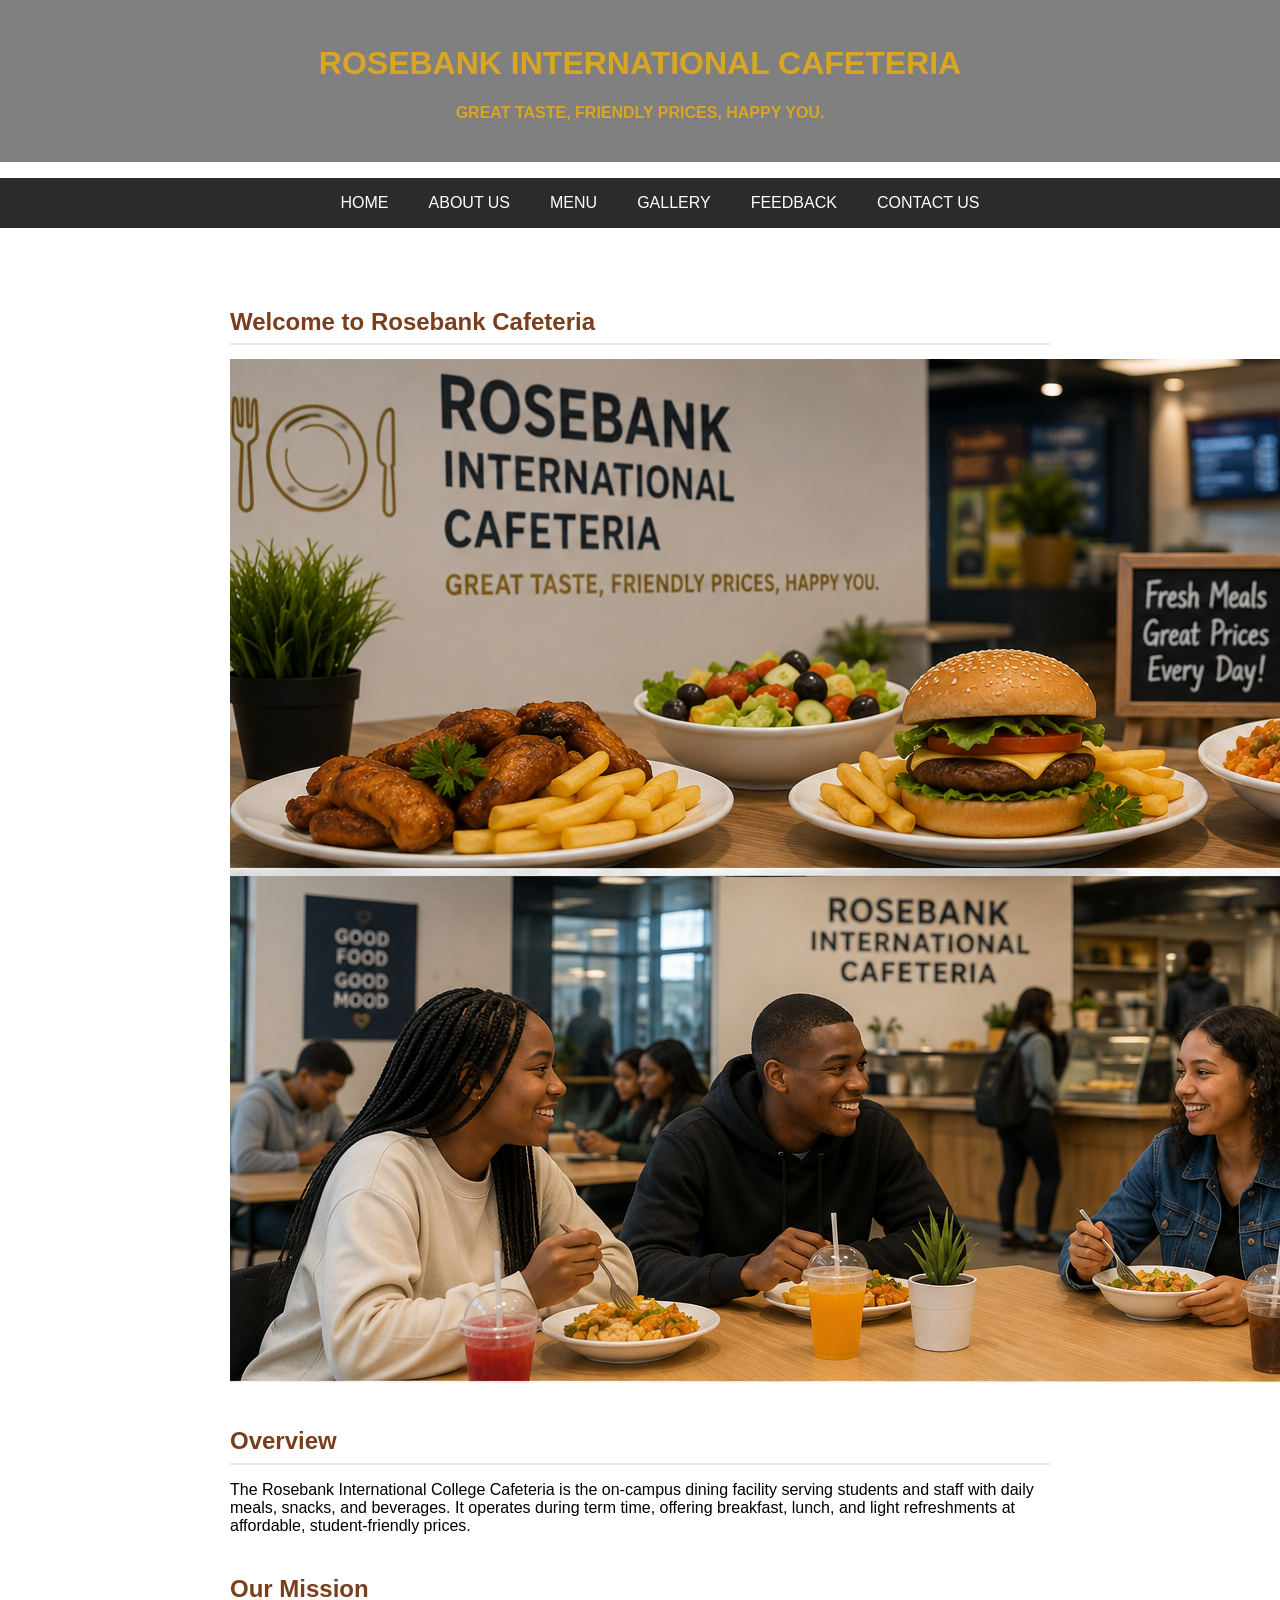
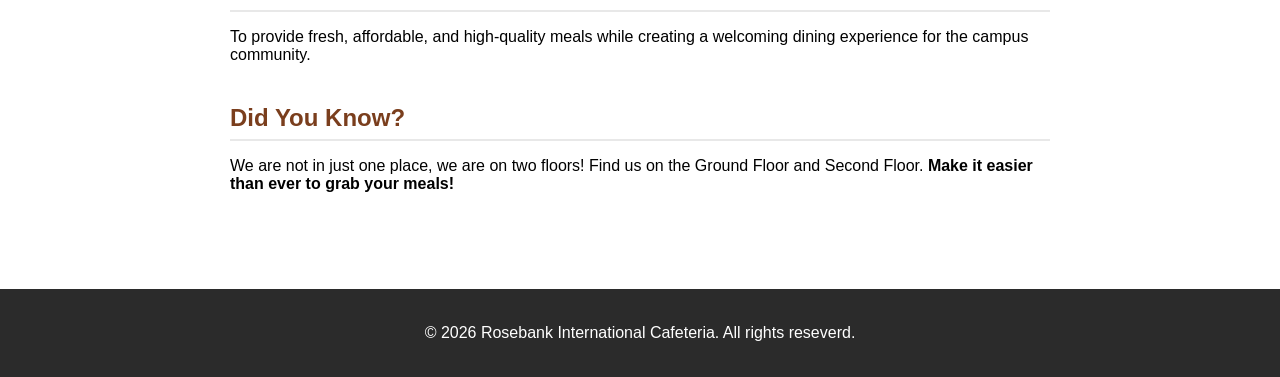
==== about.html @ f378059f "Added Content to index.html" ====
<!DOCTYPE html>
<html lang="en">
<head>
    <meta charset="UTF-8">
    <meta name="viewport" content="width=device-width, initial-scale=1.0">
    <title>Rosebank International Cafeteria | HOME</title>
    <link rel="stylesheet" href="css/style.css">
</head>
<body>
    
    <header>
        <h1>ROSEBANK INTERNATIONAL CAFETERIA</h1>
    <p><b>GREAT TASTE, FRIENDLY PRICES, HAPPY YOU. </b></p>
    </header>
    <nav>
        <ul>
            <li><a href="index.html">HOME</a></li>
            <li><a href="about.html">ABOUT US</a></li>
            <li><a href="menu.html">MENU</a></li>
            <li><a href="gallery.html">GALLERY</a></li>
            <li><a href="feedback.html">FEEDBACK</a></li>
            <li><a href="contact.html">CONTACT US</a></li>
        </ul>
    </nav>

    <main>
        <section>
            <h2>Welcome to Rosebank Cafeteria</h2>
            <img src="image/Homepage.png" alt="">
        </section>

        <section>
            <h2>Overview</h2>
            <p>The Rosebank International College Cafeteria is the on-campus dining facility serving students and
                staff with daily meals, snacks, and beverages. It operates during term time, offering breakfast,
                lunch, and light refreshments at affordable, student-friendly prices.
            </p>
        </section>

        <section>
            <h2>Our Mission</h2>
            <p>To provide fresh, affordable, and high-quality meals while creating
                a welcoming dining experience for the campus community.
            </p>
        </section>

        <section>
            <h2>Did You Know?</h2>
            <p>We are not in just one place, we are on two floors!
                Find us on the Ground Floor and Second Floor.
                <strong>Make it easier than ever to grab your meals!</strong>
            </p>
        </section>
    </main>

    <footer>
        <p>&copy; 2026 Rosebank International Cafeteria. All rights reseverd.</p>
    </footer>

</body>
</html>
---- css/style.css ----
body {
    font-family: Arial, Helvetica, sans-serif;
    margin: 0%;
    padding: 0%;
}

a {
    color: blue;
    text-decoration: none;
}

header {
    background-color: #808080;
    color: goldenrod;
    text-align: center;
    padding: 1.5em 1em;
}

nav {
    background-color: #2b2b2b;
}

nav ul {
    list-style: none;
    display: flex;
    flex-wrap: wrap;
    justify-content: center;
}

nav li {
    margin: 0%;
}

nav a {
    display: block;
    color: #ffff;
    padding: 1em 1.25em;
}

nav a:hover {
    background-color: #7a581d;
}

main {
    max-width: 900px;
    margin: auto;
    padding: 1.5em;
}

section {
    margin: 2.5em;
}

section h2 {
    color: #7a3e1d;
    border-bottom: 2px solid #e8e8e8;
    padding-bottom: 0.3em;
    margin-bottom: 0.6em;
}

section ul {
    padding left: 1.5em;
}

section li {
    padding-bottom: 0.4em;
}

footer {
    background-color: #2b2b2b;
    color: #ffff;
    text-align: center;
    padding: 1.2em;
    margin-top: 2em;
}
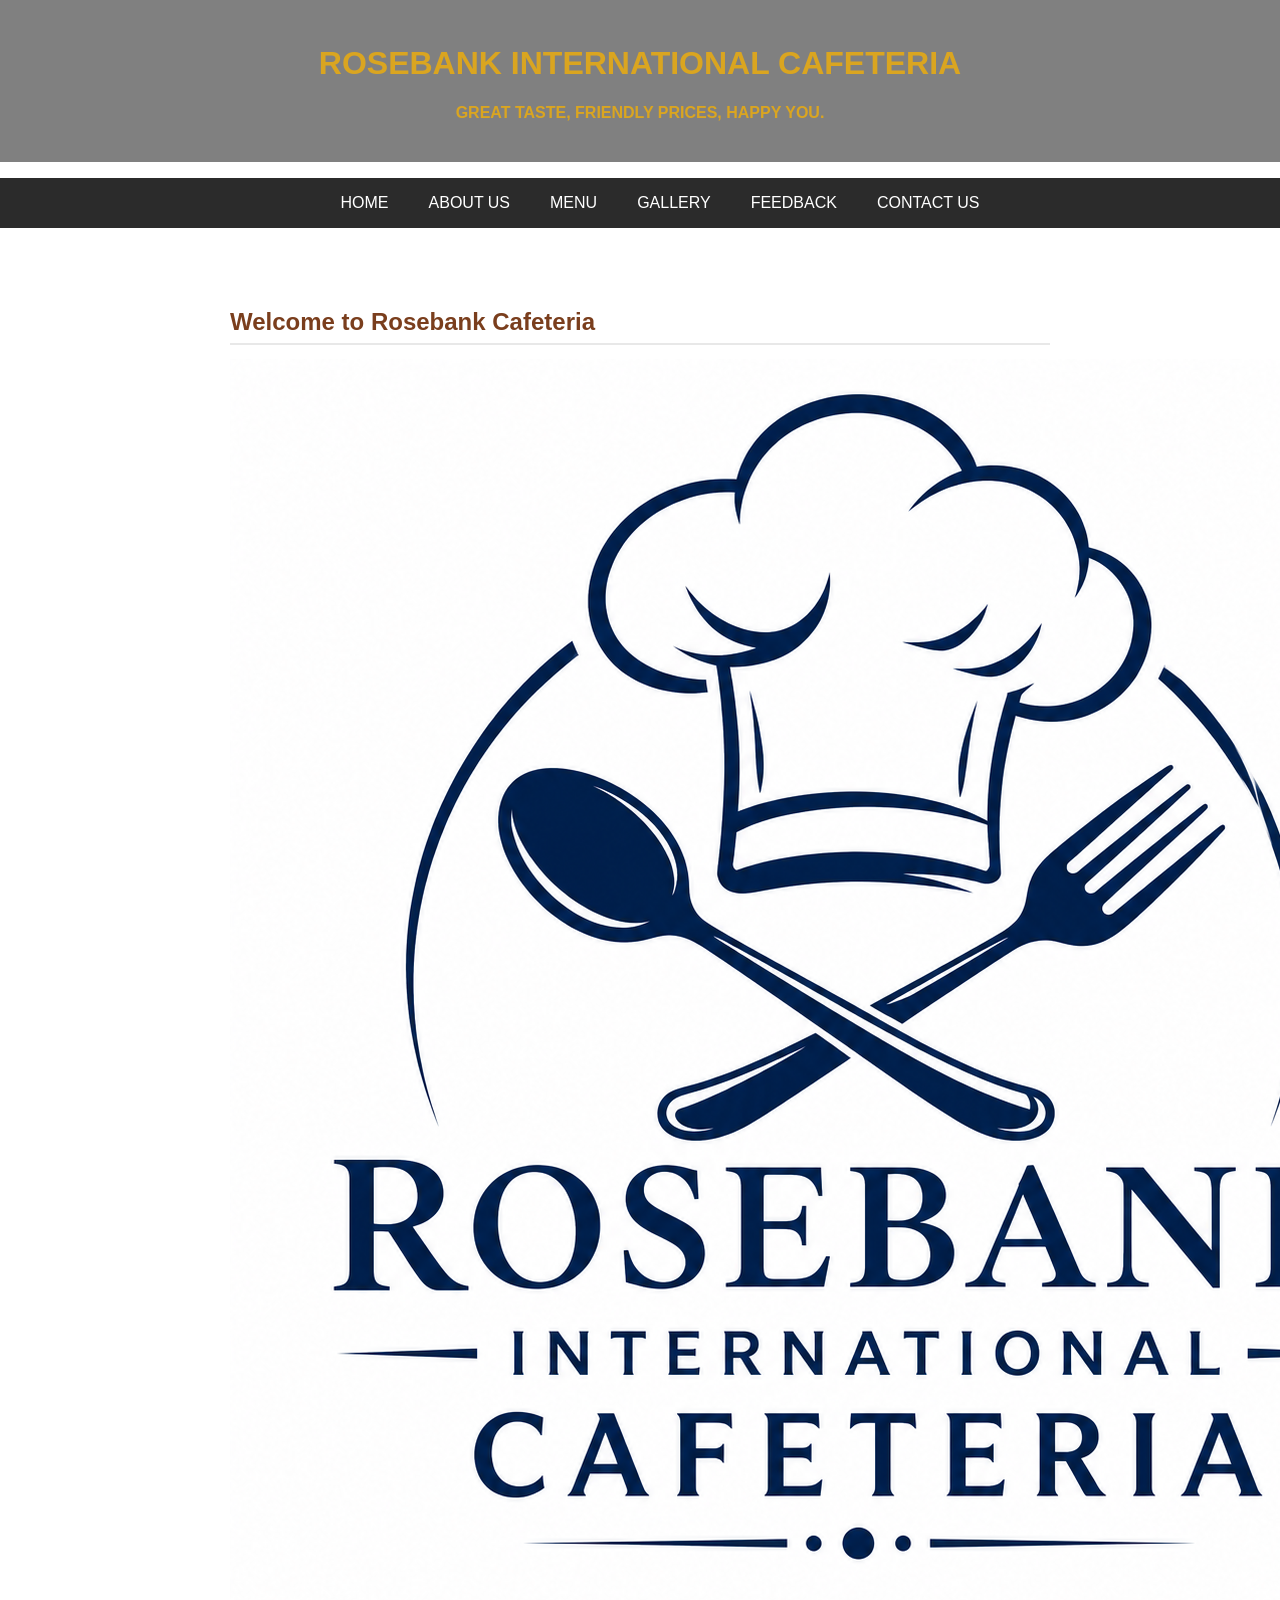
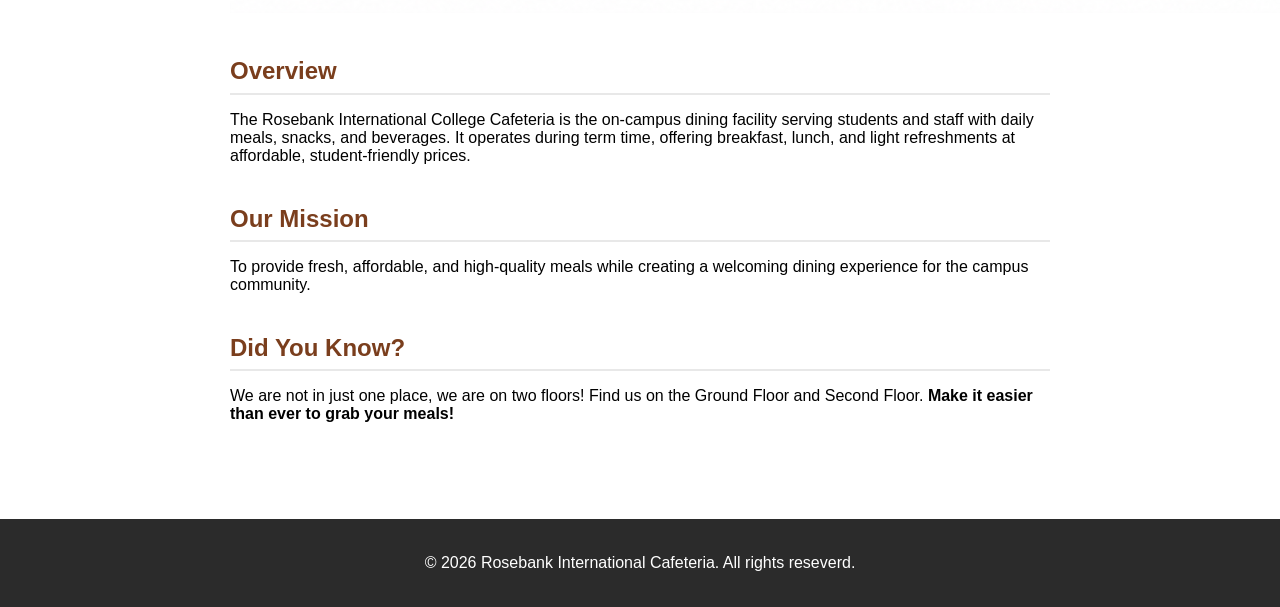
==== commit 071472a3: "Finalised all pages, styling and website features" ====
--- a/about.html
+++ b/about.html
@@ -26,7 +26,7 @@
     <main>
         <section>
             <h2>Welcome to Rosebank Cafeteria</h2>
-            <img src="image/Homepage.png" alt="">
+            <img src="image/AboutGeneratedimage.png" alt="">
         </section>
 
         <section>
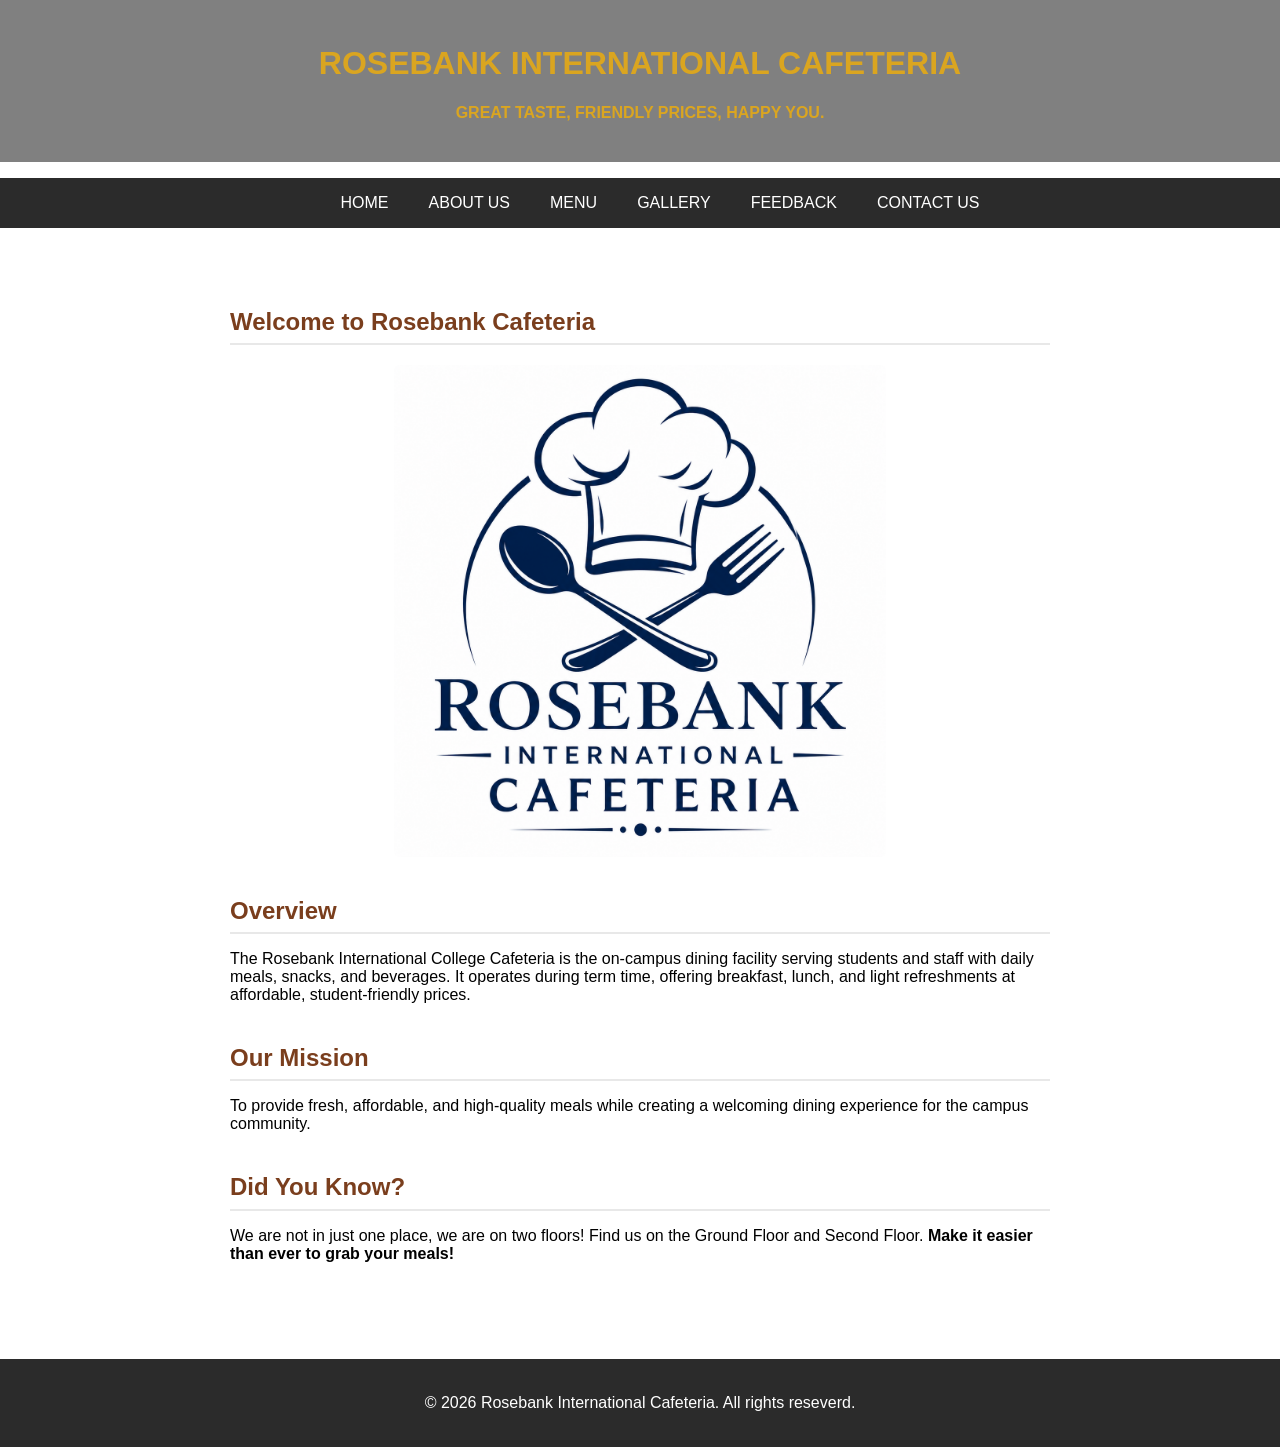
==== commit 8e378c69: "Fixed alt text and added page-image class" ====
--- a/about.html
+++ b/about.html
@@ -3,7 +3,7 @@
 <head>
     <meta charset="UTF-8">
     <meta name="viewport" content="width=device-width, initial-scale=1.0">
-    <title>Rosebank International Cafeteria | HOME</title>
+    <title>Rosebank International Cafeteria | ABOUT US</title>
     <link rel="stylesheet" href="css/style.css">
 </head>
 <body>
@@ -26,7 +26,7 @@
     <main>
         <section>
             <h2>Welcome to Rosebank Cafeteria</h2>
-            <img src="image/AboutGeneratedimage.png" alt="">
+            <img src="image/AboutGeneratedimage.png" alt="About" class="page-image">
         </section>
 
         <section>
--- a/css/style.css
+++ b/css/style.css
@@ -72,4 +72,20 @@
     text-align: center;
     padding: 1.2em;
     margin-top: 2em;
+}
+
+img {
+    max-width: 100%;
+    height: auto;
+    display: block;
+    border-radius: 6px;
+    margin: 0.75em 0;
+}
+
+.page-image {
+    width: 60%;
+    max-width: 600px;
+    height: auto;
+    display: block;
+    margin: 20px auto;
 }
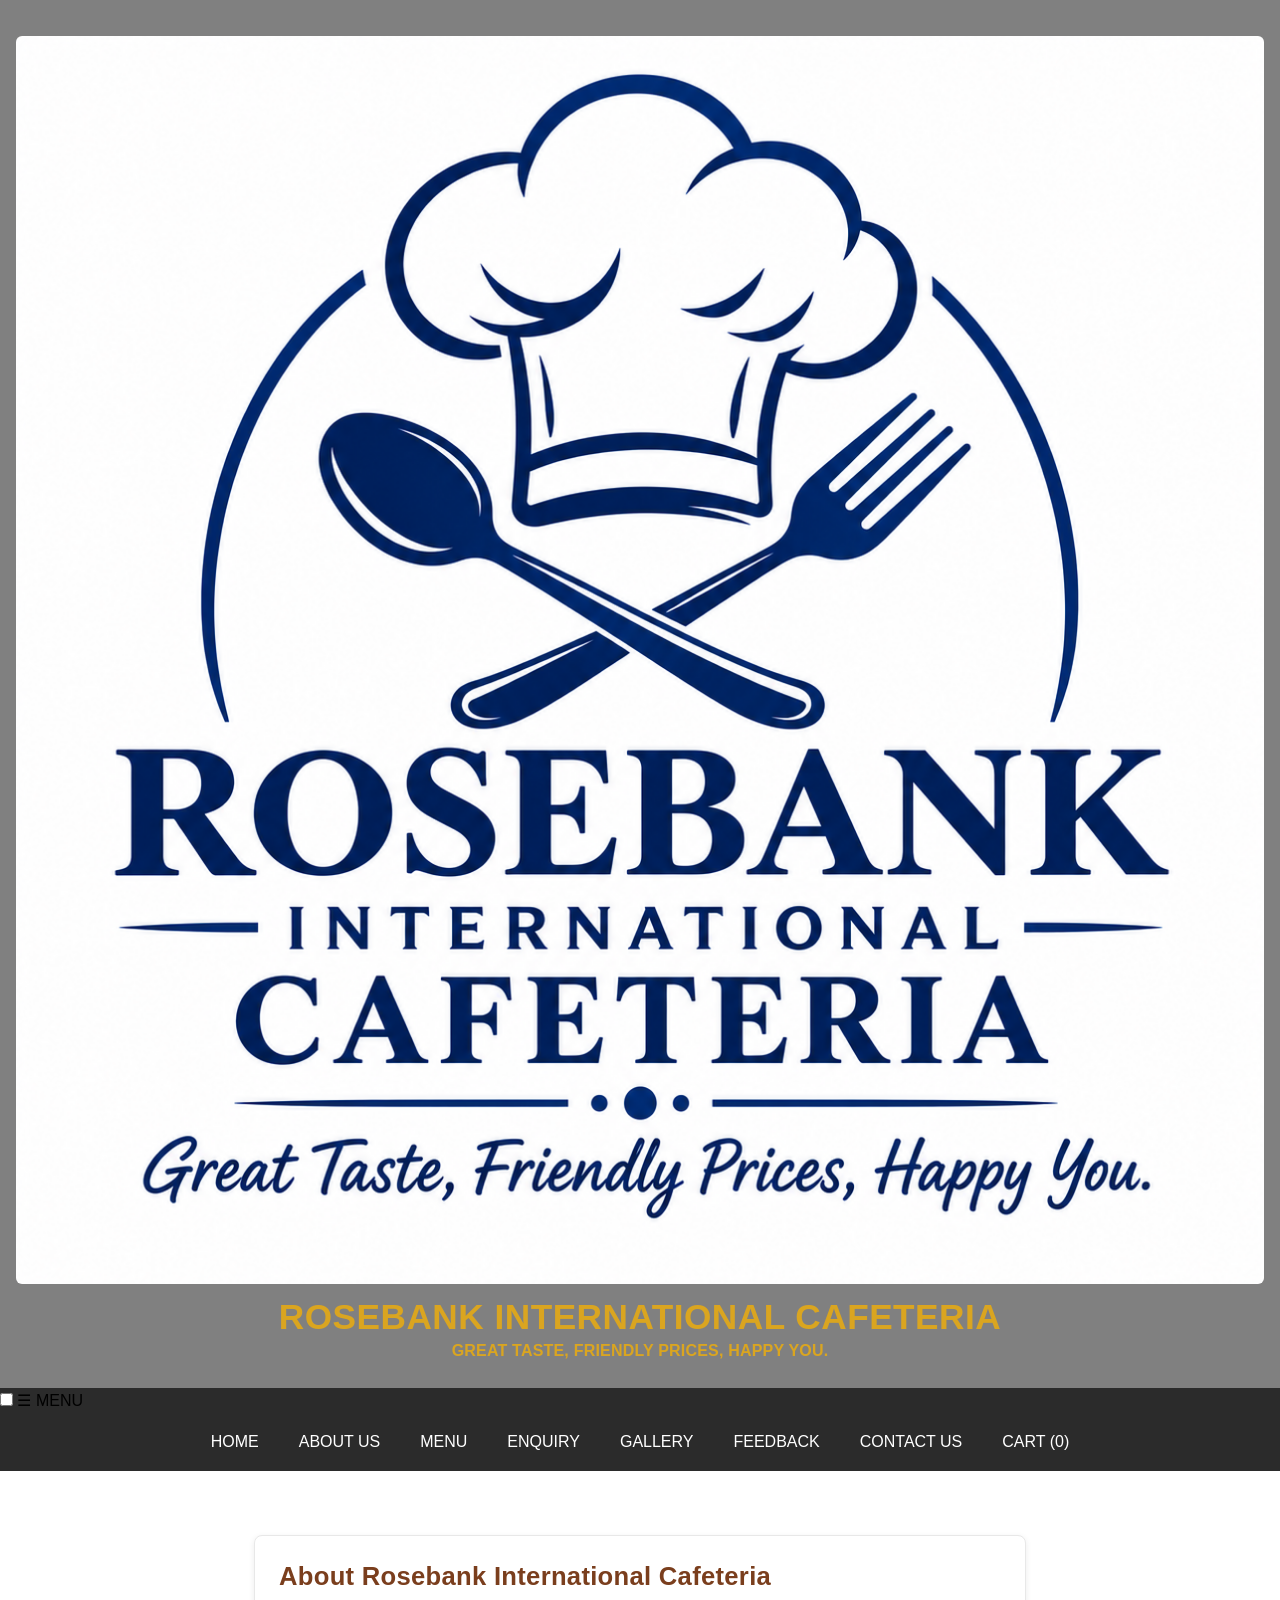
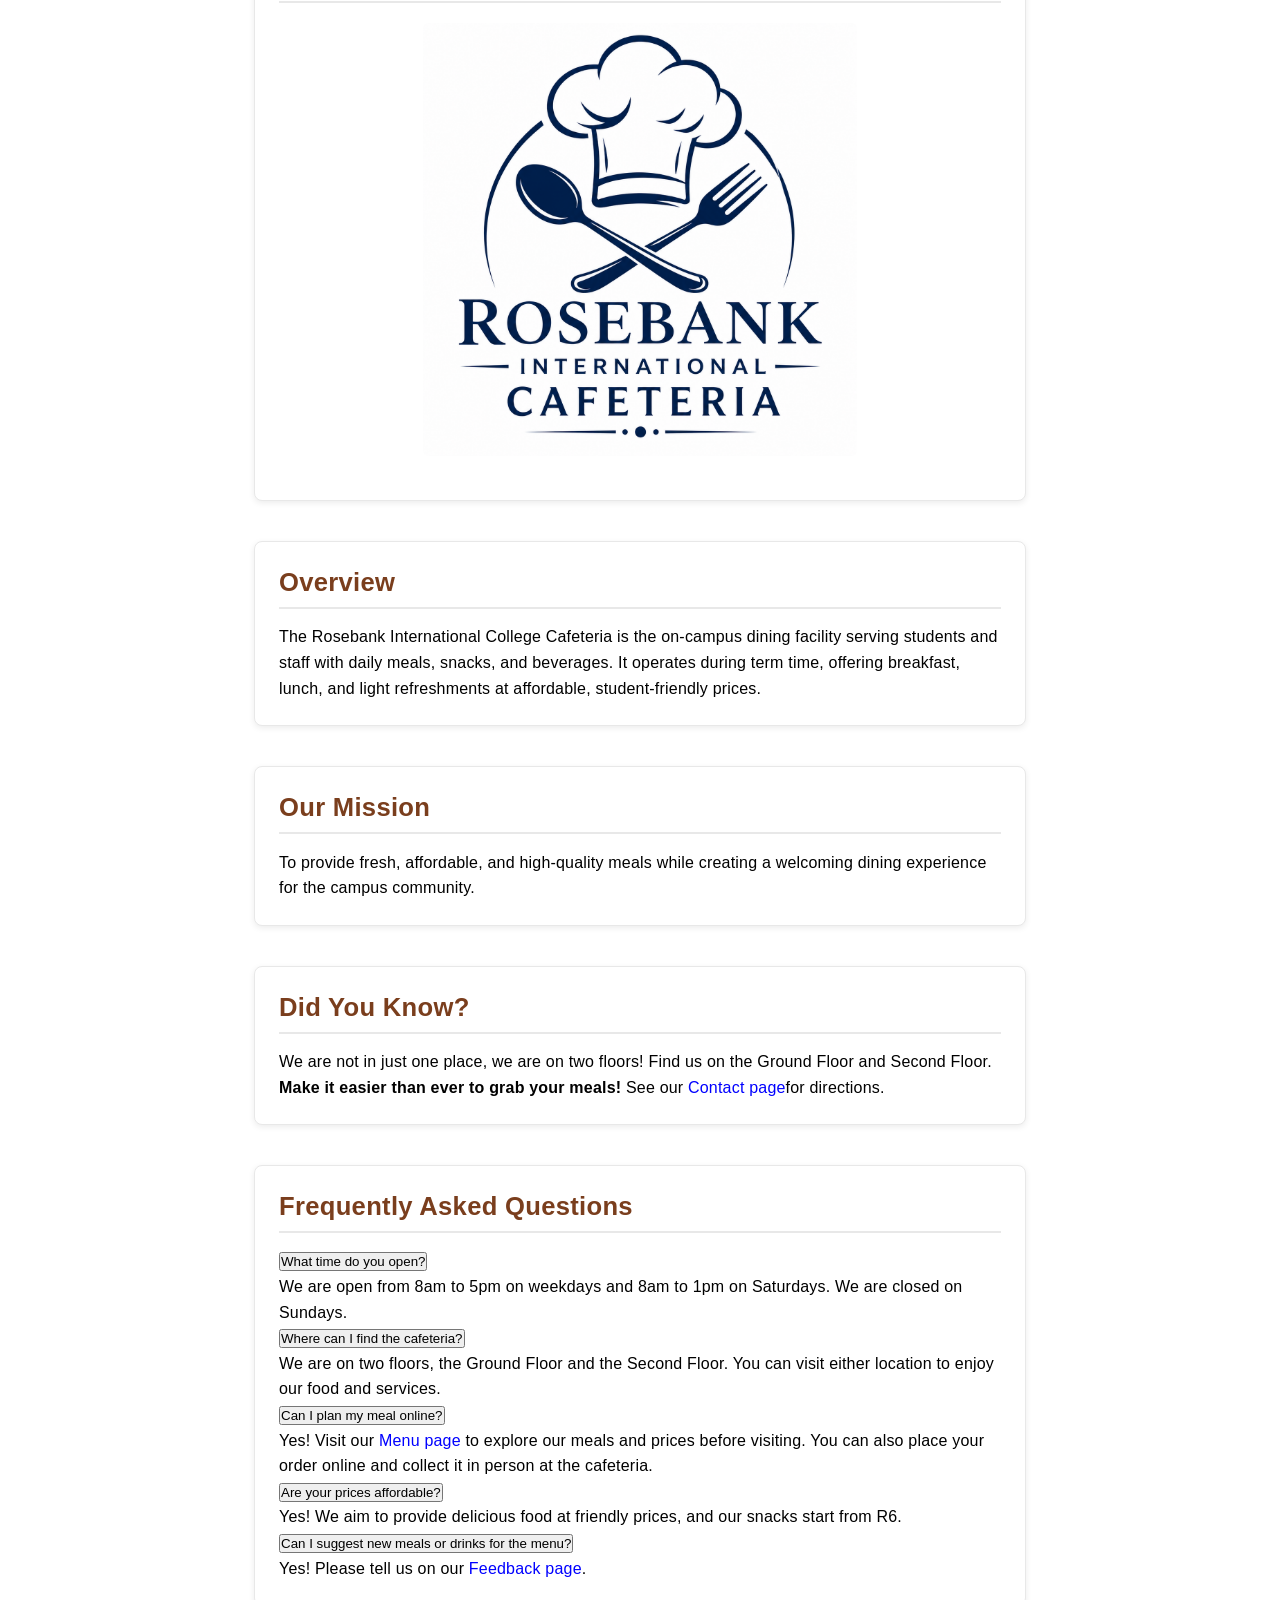
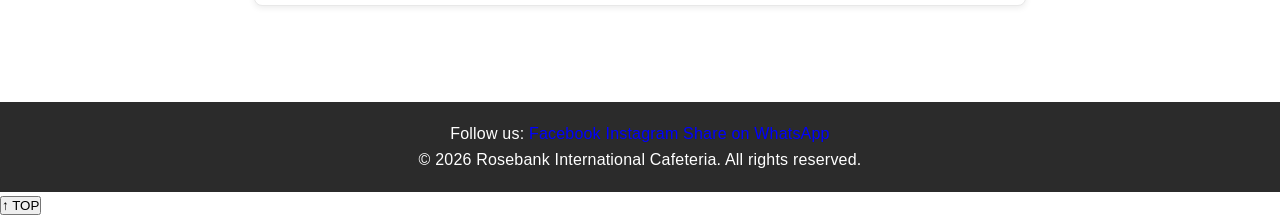
==== commit d61382d1: "Added FAQs and internal linking" ====
--- a/about.html
+++ b/about.html
@@ -3,30 +3,52 @@
 <head>
     <meta charset="UTF-8">
     <meta name="viewport" content="width=device-width, initial-scale=1.0">
-    <title>Rosebank International Cafeteria | ABOUT US</title>
+    <!-- Security: only allow content from my own files, jQuery and Google Maps -->
+    <meta http-equiv="Content-Security-Policy" content="default-src 'self'; script-src 'self' https://code.jquery.com; style-src 'self'; img-src 'self' data:; frame-src https://www.google.com; form-action 'self'">
+    <meta name="referrer" content="strict-origin-when-cross-origin">
+    <title>About Us | Rosebank International Cafeteria</title>
+    <meta name="description" content="Learn about the Rosebank International Cafeteria,
+     the on-campus dining facility serving students and staff with fresh, affordable meals, snacks and drinks.">
+    <!-- Open Graph tags, used when the page is shared on social media -->
+    <meta property="og:title" content="Rosebank International Cafeteria | Affordable Student Meals">
+    <meta property="og:description" content="Fresh, affordable breakfast, lunch, snacks and drinks at the Pretoria Campus.">
+    <meta property="og:type" content="website">
+    <meta property="og:image" content="image/Homepage.png">
     <link rel="stylesheet" href="css/style.css">
 </head>
 <body>
     
     <header>
+        <div class="header-top">
+            <a href="index.html">
+                <img src="image/rosebank-international-cafeteria-logo.png" alt="Rosebank International Cafeteria" class="site-logo">
+            </a>
+            <div class="header-text">
         <h1>ROSEBANK INTERNATIONAL CAFETERIA</h1>
     <p><b>GREAT TASTE, FRIENDLY PRICES, HAPPY YOU. </b></p>
+            </div>
+        </div>
     </header>
     <nav>
+        <input type="checkbox" id="menu-toggle" class="menu-toggle">
+        <label for="menu-toggle" class="menu-icon">&#9776; MENU</label>
+
         <ul>
             <li><a href="index.html">HOME</a></li>
             <li><a href="about.html">ABOUT US</a></li>
             <li><a href="menu.html">MENU</a></li>
+            <li><a href="enquiry.html">ENQUIRY</a></li>
             <li><a href="gallery.html">GALLERY</a></li>
             <li><a href="feedback.html">FEEDBACK</a></li>
             <li><a href="contact.html">CONTACT US</a></li>
+            <li><a href="cart.html">CART (<span id="cart-count">0</span>)</a></li>
         </ul>
     </nav>
 
     <main>
         <section>
-            <h2>Welcome to Rosebank Cafeteria</h2>
-            <img src="image/AboutGeneratedimage.png" alt="About" class="page-image">
+            <h2>About Rosebank International Cafeteria</h2>
+            <img src="image/rosebank-cafeteria-about-us.png" alt="About" class="page-image">
         </section>
 
         <section>
@@ -49,13 +71,68 @@
             <p>We are not in just one place, we are on two floors!
                 Find us on the Ground Floor and Second Floor.
                 <strong>Make it easier than ever to grab your meals!</strong>
+                See our <a href="contact.html" class="text-link">Contact page</a>for directions.</p
             </p>
+        </section>
+
+        <section>
+            <h2>Frequently Asked Questions</h2>
+
+            <div class="accordion">
+                <button class="accordion-title">What time do you open?</button>
+                <div class="accordion-content">
+                    <p>We are open from 8am to 5pm on weekdays and 8am to 1pm on Saturdays. We are closed on Sundays.</p>
+                </div>
+            </div>
+
+            <div class="accordion">
+                <button class="accordion-title">Where can I find the cafeteria?</button>
+                <div class="accordion-content">
+                    <p>We are on two floors, the Ground Floor and the Second Floor.
+                        You can visit either location to enjoy our food and services.</p>
+                </div>
+            </div>
+
+            <div class="accordion">
+                <button class="accordion-title">Can I plan my meal online?</button>
+                <div class="accordion-content">
+                    <p>Yes! Visit our <a href="menu.html" class="text-link">Menu page</a> to explore our meals and prices before visiting.
+                        You can also place your order online and collect it in person at the cafeteria.
+                    </p>
+                </div>
+            </div>
+
+            <div class="accordion">
+                <button class="accordion-title">Are your prices affordable?</button>
+                <div class="accordion-content">
+                    <p>Yes! We aim to provide delicious food at friendly prices, and our snacks start from R6.</p>
+                </div>
+            </div>
+
+            <div class="accordion">
+                <button class="accordion-title">Can I suggest new meals or drinks for the menu?</button>
+                <div class="accordion-content">
+                    <p>Yes! Please tell us on our <a href="feedback.html" class="text-link">Feedback page</a>.</p>
+                </div>
+            </div>
         </section>
     </main>
 
     <footer>
-        <p>&copy; 2026 Rosebank International Cafeteria. All rights reseverd.</p>
+    <p class="social-links">
+        Follow us:
+        <a href="https://www.facebook.com/" target="_blank" rel="noopener">Facebook</a>
+        <a href="https://www.instagram.com/" target="_blank" rel="noopener">Instagram</a>
+        <a href="#" id="share-whatsapp" target="_blank" rel="noopener">Share on WhatsApp</a>
+    </p>
+    <p>&copy; 2026 Rosebank International Cafeteria. All rights reserved.</p>
     </footer>
+
+    <button class="back-to-top">&#8593; TOP</button>
+    
+    <!-- jQuery library and custom JavaScript file for website interactivity -->
+     <script src="https://code.jquery.com/jquery-3.7.1.min.js"></script>
+     <script src="js/script.js"></script>
 
 </body>
 </html>
--- a/css/style.css
+++ b/css/style.css
@@ -1,7 +1,15 @@
+* {
+    box-sizing: border-box;
+    margin: 0;
+    padding: 0;
+}
+
 body {
     font-family: Arial, Helvetica, sans-serif;
-    margin: 0%;
-    padding: 0%;
+    margin: 0;
+    padding: 0;
+    font-size: 16px;
+    line-height: 1.6;
 }
 
 a {
@@ -28,7 +36,7 @@
 }
 
 nav li {
-    margin: 0%;
+    margin: 0;
 }
 
 nav a {
@@ -59,7 +67,7 @@
 }
 
 section ul {
-    padding left: 1.5em;
+    padding-left: 1.5em;
 }
 
 section li {
@@ -73,7 +81,6 @@
     padding: 1.2em;
     margin-top: 2em;
 }
-
 img {
     max-width: 100%;
     height: auto;
@@ -88,4 +95,220 @@
     height: auto;
     display: block;
     margin: 20px auto;
+}
+
+.hero-image {
+    width: 100%;
+    max-width: 850px;
+    height: auto;
+    display: block;
+    margin: 20px auto;
+}
+ 
+h1 {
+    font-size: 2.2rem;
+    font-weight: 700;
+    line-height: 1.2;
+    letter-spacing: 0.5px;
+}
+ 
+h2 {
+    font-size: 1.6rem;
+    font-weight: 600;
+    line-height: 1.3;
+    letter-spacing: 0.3px;
+}
+ 
+h3 {
+    font-size: 1.2rem;
+    font-weight: 600;
+    line-height: 1.4;
+}
+ 
+p {
+    font-size: 1rem;
+    font-weight: 400;
+    line-height: 1.6;
+    letter-spacing: 0.2px;
+}
+
+/* Gallery uses responsive grid*/
+.gallery-grid {
+    display: grid;
+    grid-template-columns: repeat(3, 1fr);
+    gap: 1.5em;
+    align-items: start;
+}
+
+.gallery-item img {
+    margin-bottom: 0.5em;
+}
+ 
+.gallery-item p {
+    text-align: center;
+    font-size: 0.9em;
+    color: #555555;
+}
+
+/* Menu displays the category cards side by side*/
+.menu-grid {
+    display: grid;
+    grid-template-columns: repeat(2, 1fr);
+    gap: 2em;
+}
+
+.menu-item {
+    display: flex;
+    align-items: center;
+    gap: 1em;
+    margin-bottom: 1em;
+}
+ 
+.menu-item img {
+    max-width: 6.25em;
+    max-height: 5em;
+    margin: 0;
+    flex-shrink: 0;
+}
+ 
+.menu-item p {
+    display: flex;
+    justify-content: space-between;
+    width: 100%;
+}
+
+.price {
+    color: #7a3e1d;
+    font-weight: 600;
+}
+
+/* Feedback form arranges the fields in a column */
+form {
+    display: flex;
+    flex-direction: column;
+    gap: 0.75em;
+    max-width: 500px;
+}
+ 
+fieldset {
+    display: flex;
+    flex-direction: row;
+    flex-wrap: wrap;
+    align-items: center;
+    gap: 0.5em;
+    border: 1px solid #e8e8e8;
+    border-radius: 6px;
+    padding: 1em;
+}
+
+.scale-labels {
+    display: flex;
+    justify-content: space-between;
+    width: 100%;
+    font-weight: 600;
+    margin-bottom: 0.5em;
+}
+
+section {
+    background-color: #ffffff;
+    border: 1px solid #e8e8e8;
+    border-radius: 8px;
+    box-shadow: 0 2px 6px rgba(0, 0, 0, 0.08);
+    padding: 1.5em;
+}
+
+.cta-button {
+    display: inline-block;
+    background-color: #7a3e1d;
+    color: #ffffff;
+    padding: 0.7em 1.4em;
+    border-radius: 6px;
+    border: none;
+    box-shadow: 0 2px 4px rgba(0, 0, 0, 0.15);
+    text-decoration: none;
+    transition: background-color 0.2s ease;
+}
+
+.cta-button:hover {
+    background-color: #5c2f15;
+}
+ 
+.cta-button:focus {
+    outline: 3px solid #e8e8e8;
+    outline-offset: 2px;
+}
+ 
+.cta-button:active {
+    background-color: #4a2510;
+}
+ 
+nav a:focus {
+    outline: 2px solid #ffffff;
+    outline-offset: -2px;
+}
+ 
+input:focus,
+textarea:focus {
+    outline: 2px solid #7a3e1d;
+}
+ 
+.map-embed {
+    border: 0;
+    border-radius: 8px;
+}
+/*RESPONSIVE DESIGN */
+@media (max-width: 1024px) {
+    .gallery-grid {
+        grid-template-columns: repeat(2, 1fr);
+    }
+
+    h1 {
+        font-size: 1.8rem;
+    }
+
+    h2 {
+        font-size: 1.4rem;
+    }
+
+    main {
+        padding: 1em;
+    }
+}
+
+@media (max-width: 600px) {
+    .menu-grid,
+    .gallery-grid {
+        grid-template-columns: 1fr;
+    }
+
+    nav ul {
+        flex-direction: column;
+        align-items: stretch;
+    }
+
+    nav a {
+        text-align: center;
+    }
+
+    h1 {
+        font-size: 1.5rem;
+    }
+
+    h2 {
+        font-size: 1.2rem;
+    }
+
+    section {
+        margin: 1em;
+        padding: 1em;
+    }
+
+    .menu-item {
+        flex-direction: column;
+        align-items: flex-start;
+    }
+    .menu-item img {
+        max-width: 100%;
+        max-height: 180px;
+    }
 }
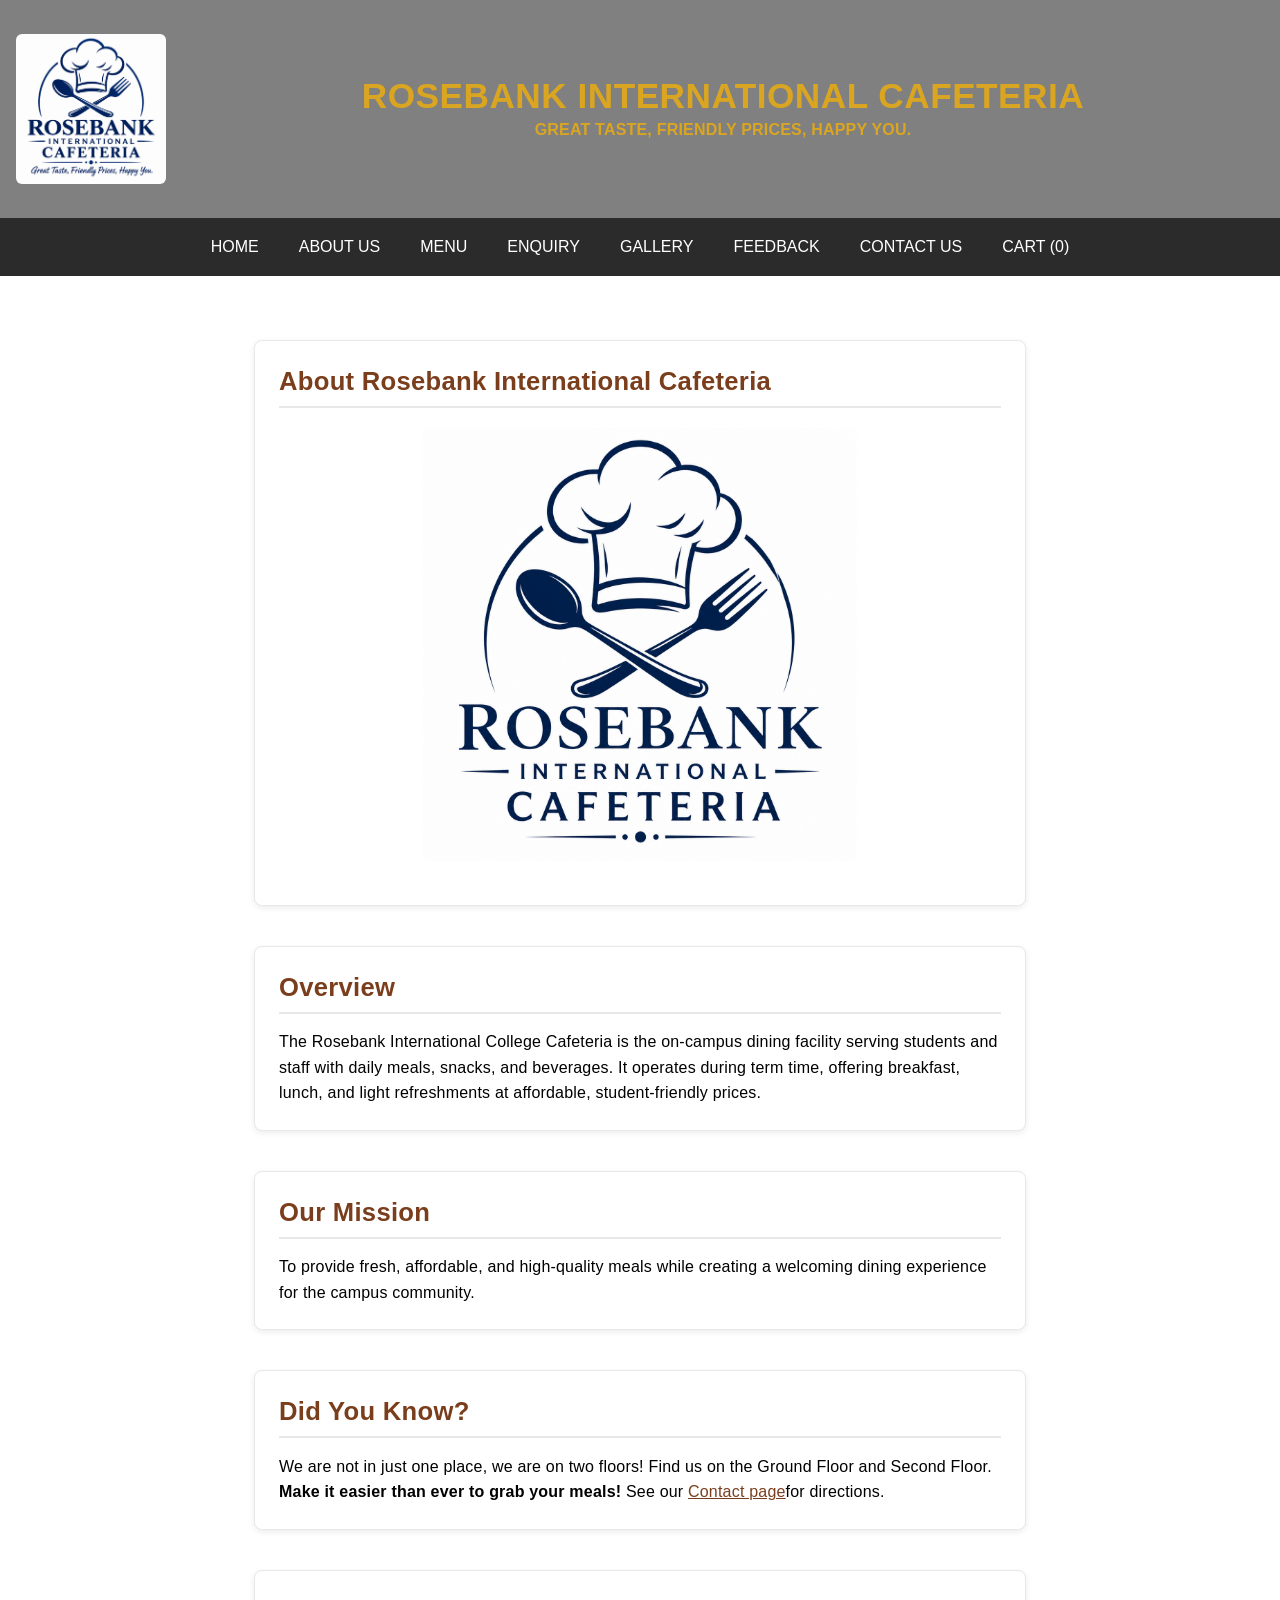
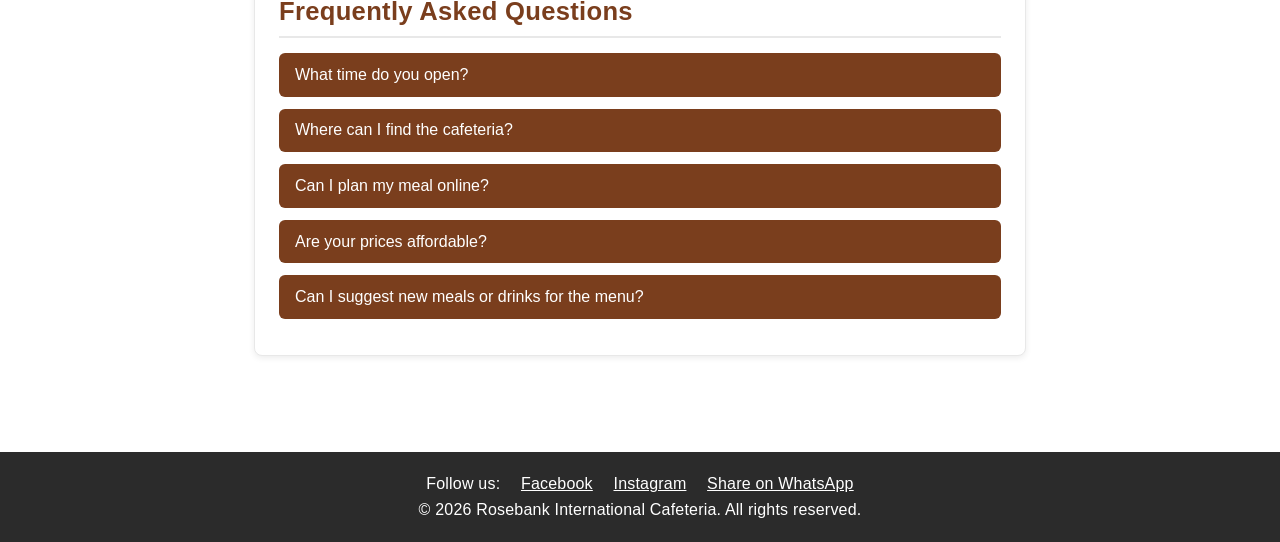
==== commit 2413ef34: "Added live website links" ====
--- a/about.html
+++ b/about.html
@@ -13,7 +13,7 @@
     <meta property="og:title" content="Rosebank International Cafeteria | Affordable Student Meals">
     <meta property="og:description" content="Fresh, affordable breakfast, lunch, snacks and drinks at the Pretoria Campus.">
     <meta property="og:type" content="website">
-    <meta property="og:image" content="image/Homepage.png">
+    <meta property="og:image" content="https://rosebankinternationalcafeteria.netlify.app/image/Homepage.png">
     <link rel="stylesheet" href="css/style.css">
 </head>
 <body>
--- a/css/style.css
+++ b/css/style.css
@@ -26,6 +26,25 @@
 
 nav {
     background-color: #2b2b2b;
+    position: relative;
+}
+.header-top {
+    display: flex;
+    align-items: center;
+    gap: 1em;
+}
+
+.site-logo {
+    width: 150px;
+    height: auto;
+    display: block;
+    margin: 10px 0;
+    flex-shrink: 0;
+}
+
+.header-text {
+    flex: 1;
+    text-align: center;
 }
 
 nav ul {
@@ -43,10 +62,24 @@
     display: block;
     color: #ffff;
     padding: 1em 1.25em;
+    transition: background-color 0.3s ease;
 }
 
 nav a:hover {
     background-color: #7a581d;
+}
+
+.menu-toggle {
+    position: absolute;
+    opacity: 0;
+}
+
+.menu-icon {
+    display: none;
+    color: #ffffff;
+    font-weight: bold;
+    padding: 1em 1.25em;
+    cursor: pointer;
 }
 
 main {
@@ -209,12 +242,20 @@
     margin-bottom: 0.5em;
 }
 
+/* Feedback form boxes fit the screen */
+.form-box {
+    width: 100%;
+    padding: 0.5em;
+    font-size: 1rem;
+}
+
 section {
     background-color: #ffffff;
     border: 1px solid #e8e8e8;
     border-radius: 8px;
     box-shadow: 0 2px 6px rgba(0, 0, 0, 0.08);
     padding: 1.5em;
+    animation: fadeIn 0.8s ease;
 }
 
 .cta-button {
@@ -255,7 +296,367 @@
 .map-embed {
     border: 0;
     border-radius: 8px;
-}
+    width: 100%;
+    height: 350px;
+    display: block;
+}
+
+/* FAQs accordion styles for the About Us page */
+.accordion {
+    margin-bottom: 0.75em;
+}
+
+.accordion-title {
+    width: 100%;
+    text-align: left;
+    background-color: #7a3e1d;
+    color: #ffffff;
+    padding: 0.8em 1em;
+    border: none;
+    border-radius: 6px;
+    font-family: Arial, Helvetica, sans-serif;
+    font-size: 1rem;
+    cursor: pointer;
+}
+
+.accordion-title:hover {
+    background-color: #5c2f15;
+}
+
+.accordion-content {
+    display: none;
+    padding: 0.8em 1em;
+    background-color: #f5f5f5;
+}
+
+/* Zoom effect when hovering over menu and gallery images */
+.menu-item img,
+.gallery-item img {
+    transition: transform 0.3s ease;
+}
+
+.menu-item img:hover,
+.gallery-item img:hover {
+    transform: scale(1.1);
+}
+
+.gallery-item {
+    overflow: hidden;
+    border-radius: 6px;
+}
+
+/* Fade-in animation when a page loads */
+@keyframes fadeIn {
+    from {
+        opacity: 0;
+        transform: translateY(20px);
+    }
+    to {
+        opacity: 1;
+        transform: translateY(0);
+    }
+}
+
+/* Back to Top button */
+.back-to-top {
+    display: none;
+    position: fixed;
+    bottom: 20px;
+    right: 20px;
+    background-color: #7a3e1d;
+    color: #ffffff;
+    padding: 0.7em 1em;
+    border: none;
+    border-radius: 6px;
+    font-family: Arial, Helvetica, sans-serif;
+    font-size: 1rem;
+    cursor: pointer;
+}
+
+.back-to-top:hover {
+    background-color: #5c2f15;
+}
+
+/* Open or Closed message on the Home page */
+.status-open {
+    color: #2e7d32;
+    font-weight: bold;
+}
+
+.status-closed {
+    color: #b00020;
+    font-weight: bold;
+}
+
+/* Menu filter buttons */
+.filter-buttons {
+    display: flex;
+    flex-wrap: wrap;
+    gap: 0.5em;
+    margin-top: 1em;
+}
+
+.filter-button {
+    background-color: #ffffff;
+    color: #7a3e1d;
+    border: 2px solid #7a3e1d;
+    border-radius: 6px;
+    padding: 0.5em 1em;
+    font-family: Arial, Helvetica, sans-serif;
+    font-size: 1rem;
+    cursor: pointer;
+}
+
+.filter-button:hover,
+.filter-button.active {
+    background-color: #7a3e1d;
+    color: #ffffff;
+}
+
+/* Shows one category across the full width */
+.menu-grid.one-column {
+    grid-template-columns: 1fr;
+}
+
+/* Gallery lightbox */
+.gallery-item img {
+    cursor: pointer;
+}
+
+.lightbox {
+    display: none;
+    position: fixed;
+    top: 0;
+    left: 0;
+    width: 100%;
+    height: 100%;
+    background-color: rgba(0, 0, 0, 0.85);
+    z-index: 1000;
+    text-align: center;
+    padding: 2em 1em;
+}
+
+.lightbox-image {
+    max-width: 90%;
+    max-height: 75vh;
+    margin: 2em auto 0.5em auto;
+}
+
+.lightbox-caption {
+    color: #ffffff;
+}
+
+.lightbox-close {
+    position: absolute;
+    top: 10px;
+    right: 25px;
+    color: #ffffff;
+    font-size: 2.5rem;
+    cursor: pointer;
+}
+
+/* Popular meals loaded with JavaScript on the home page */
+.popular-grid {
+    display: grid;
+    grid-template-columns: repeat(3, 1fr);
+    gap: 1em;
+}
+
+.popular-card {
+    border: 1px solid #e8e8e8;
+    border-radius: 8px;
+    padding: 0.75em;
+    text-align: center;
+}
+
+.popular-card img {
+    width: 100%;
+    height: 150px;
+    object-fit: cover;
+    margin: 0 0 0.5em 0;
+}
+
+/* Menu search and sort */
+.menu-tools {
+    display: flex;
+    flex-direction: column;
+    gap: 0.5em;
+    margin-top: 1em;
+}
+
+#no-results {
+    display: none;
+    text-align: center;
+    font-weight: bold;
+    color: #7a3e1d;
+}
+
+.popular-card h3 {
+    font-size: 1rem;
+    margin-bottom: 0.25em;
+}
+
+/* Button under the map */
+.map-buttons {
+    margin-top: 1em;
+}
+
+/* Links inside page text */
+.text-link {
+    color: #7a3e1d;
+    text-decoration: underline;
+}
+
+.text-link:hover {
+    color: #5c2f15;
+}
+
+/* Social media links in the footer */
+.social-links a {
+    color: #ffffff;
+    text-decoration: underline;
+    margin-left: 1em;
+}
+
+.social-links a:hover {
+    color: goldenrod;
+}
+
+/* Form error and success messages */
+.error-message {
+    color: #b00020;
+    font-size: 0.9rem;
+    font-weight: bold;
+}
+
+.form-box.invalid {
+    border: 2px solid #b00020;
+}
+
+.success-message {
+    color: #2e7d32;
+    font-weight: bold;
+}
+
+.char-count {
+    font-size: 0.85rem;
+    color: #555555;
+}
+
+/* Quote result on the Enquiry page */
+.result-box {
+    border: 2px solid #7a3e1d;
+    border-radius: 8px;
+    background-color: #f5f5f5;
+    padding: 1em;
+    margin-top: 1em;
+}
+
+.result-box.unavailable {
+    border-color: #b00020;
+}
+
+.result-box table {
+    width: 100%;
+    border-collapse: collapse;
+    margin: 0.75em 0;
+}
+
+.result-box td {
+    padding: 0.4em 0;
+    border-bottom: 1px solid #e8e8e8;
+}
+
+.result-box td:last-child {
+    text-align: right;
+    font-weight: 600;
+}
+
+/* Add to Cart button on the Menu page */
+.menu-info {
+    display: flex;
+    flex-direction: column;
+    gap: 0.5em;
+    width: 100%;
+}
+
+.add-button {
+    background-color: #7a3e1d;
+    color: #ffffff;
+    border: none;
+    border-radius: 6px;
+    padding: 0.5em 1em;
+    font-family: Arial, Helvetica, sans-serif;
+    font-size: 0.9rem;
+    cursor: pointer;
+    align-self: flex-start;
+}
+
+.add-button:hover {
+    background-color: #5c2f15;
+}
+
+/* Cart page */
+.cart-wrap {
+    overflow-x: auto;
+}
+
+.cart-table {
+    width: 100%;
+    border-collapse: collapse;
+    margin: 0.75em 0;
+}
+
+.cart-table th {
+    background-color: #7a3e1d;
+    color: #ffffff;
+    text-align: left;
+    padding: 0.6em;
+}
+
+.cart-table td {
+    padding: 0.6em;
+    border-bottom: 1px solid #e8e8e8;
+}
+
+.qty-button {
+    background-color: #7a3e1d;
+    color: #ffffff;
+    border: none;
+    border-radius: 6px;
+    width: 2em;
+    height: 2em;
+    font-size: 1rem;
+    cursor: pointer;
+}
+
+.qty-button:hover {
+    background-color: #5c2f15;
+}
+
+.remove-button {
+    background-color: #ffffff;
+    color: #b00020;
+    border: 2px solid #b00020;
+    border-radius: 6px;
+    padding: 0.3em 0.7em;
+    font-family: Arial, Helvetica, sans-serif;
+    font-size: 0.9rem;
+    cursor: pointer;
+}
+
+.remove-button:hover {
+    background-color: #b00020;
+    color: #ffffff;
+}
+
+.cart-total {
+    font-size: 1.3rem;
+    font-weight: bold;
+    color: #7a3e1d;
+    text-align: right;
+}
+
 /*RESPONSIVE DESIGN */
 @media (max-width: 1024px) {
     .gallery-grid {
@@ -281,17 +682,34 @@
         grid-template-columns: 1fr;
     }
 
+    .menu-icon {
+        display: block;
+    }
+
     nav ul {
+        display: none;
         flex-direction: column;
         align-items: stretch;
     }
 
+    .menu-toggle:checked ~ ul {
+        display: flex;
+    }
+
     nav a {
         text-align: center;
     }
 
+    .site-logo {
+        width: 80px;
+    }
+
     h1 {
         font-size: 1.5rem;
+    }
+
+    .header-text h1 {
+        font-size: 1.1rem;
     }
 
     h2 {
@@ -307,8 +725,13 @@
         flex-direction: column;
         align-items: flex-start;
     }
+
     .menu-item img {
         max-width: 100%;
         max-height: 180px;
     }
+
+    .popular-grid {
+    grid-template-columns: 1fr;
+    }
 }
